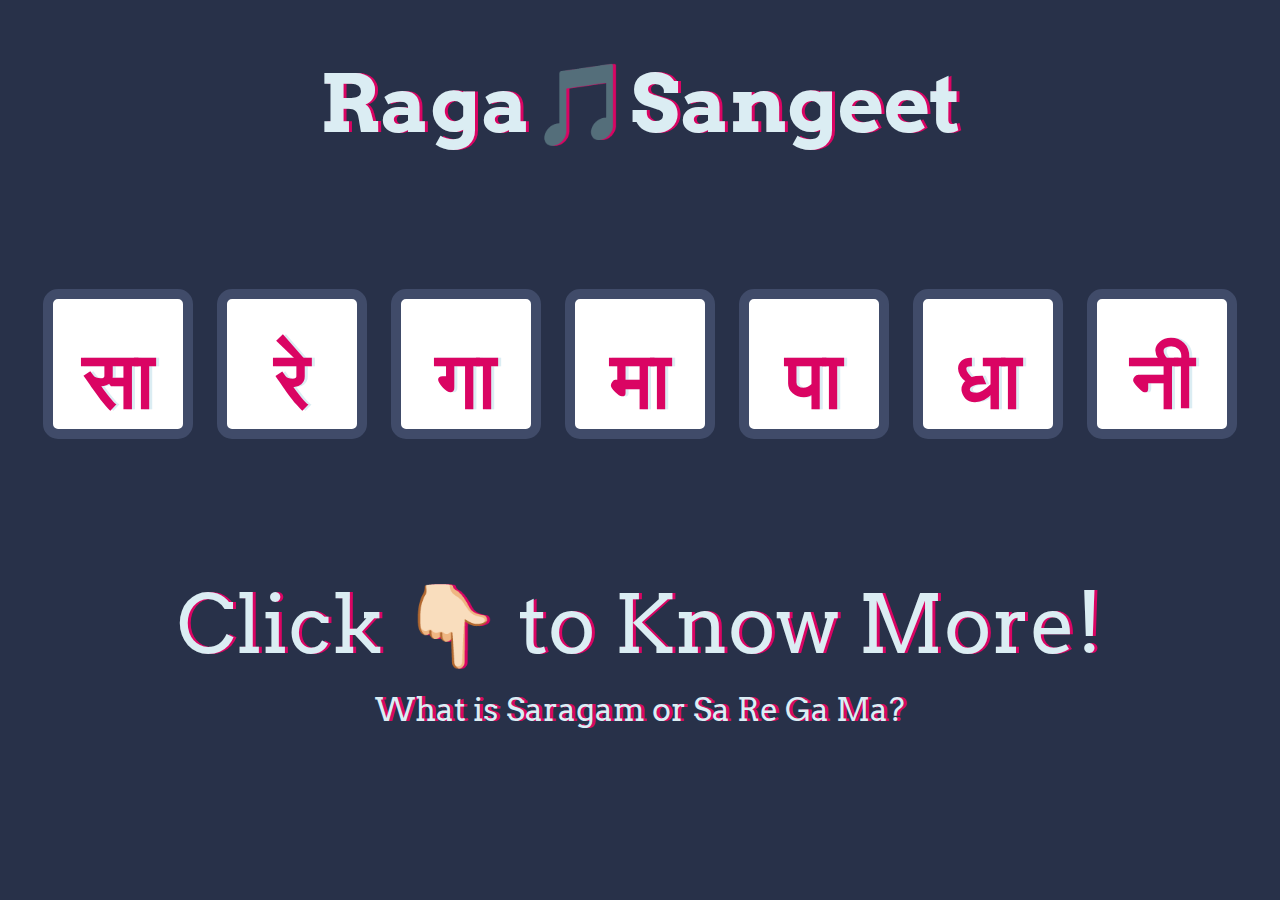
==== index.html @ 366e9fdf "Add files via upload" ====
<!DOCTYPE html>
<html lang="en" dir="ltr">

<head>
  <meta charset="utf-8">
  <title>Drum Kit</title>
  <link rel="stylesheet" href="styles.css">
  <link href="https://fonts.googleapis.com/css?family=Arvo" rel="stylesheet">
</head>

<body>

  <h1 id="title">Raga🎵Sangeet</h1>
  <div class="set">
    <button class="सा drum">सा</button>
    <button class="रे drum">रे</button>
    <button class="गा drum">गा</button>
    <button class="मा drum">मा</button>
    <button class="पा drum">पा</button>
    <button class="धा drum">धा</button>
    <button class="नी drum">नी</button>
  </div>

  <div class = "about">
    <p class = "click">Click 👇🏻 to Know More!</p>
    <a href="about.html">What is Saragam or Sa Re Ga Ma?</a>
    
  </div>


  <footer>
    
  </footer>
    
  <script src="index.js"></script>
</body>

</html>
---- styles.css ----
body {
  text-align: center;
  background-color: #283149;
}

h1 {
  font-size: 5rem;
  color: #DBEDF3;
  font-family: "Arvo", cursive;
  text-shadow: 3px 0 #DA0463;

}
.click{
  font-size: 5rem;
  color: #DBEDF3;
  font-family: "Arvo", cursive;
  text-shadow: 3px 0 #DA0463;
}
.detail{
  font-size: 2rem;
  color: #DBEDF3;
  font-family: "Arvo", cursive;
  text-shadow: 3px 0 #DA0463;
  text-align: left;
}
ol{
  font-size: 2rem;
  color: #DBEDF3;
  font-family: "Arvo", cursive;
  text-shadow: 3px 0 #DA0463;
  text-align: left;
}
a{
  font-size: 2rem;
  color: #DBEDF3;
  font-family: "Arvo", cursive;
  text-shadow: 3px 0 #DA0463;
  text-decoration: none;
  position: relative;
  bottom: 4rem;
}

footer {
  color: #DBEDF3;
  font-family: sans-serif;
}

.सा {
  /* background-image: url("images/tom1.png"); */
}

.रे {
  /* background-image: url("images/tom2.png"); */

}

.गा  {
  /* background-image: url("images/tom3.png"); */
}

.मा {
/* background-image: url("images/tom4.png"); */
}

.पा{
  /* background-image: url("images/snare.png"); */
}

.धा {
  /* background-image: url("images/crash.png") */
}

.l {
  /* background-image:url("images/kick.png") ; */
}

.set {
  margin: 10% auto;
}

.game-over {
  background-color: red;
  opacity: 0.8;
}

.pressed {
  box-shadow: 0 3px 4px 0 #DBEDF3;
  opacity: 0.5;
}

.red {
  color: red;
}

.drum {
  outline: none;
  border: 10px solid #404B69;
  font-size: 5rem;
  font-family: 'Arvo', cursive;
  line-height: 2;
  font-weight: 900;
  color: #DA0463;
  text-shadow: 3px 0 #DBEDF3;
  border-radius: 15px;
  display: inline-block;
  width: 150px;
  height: 150px;
  text-align: center;
  margin: 10px;
  background-color: white;
}
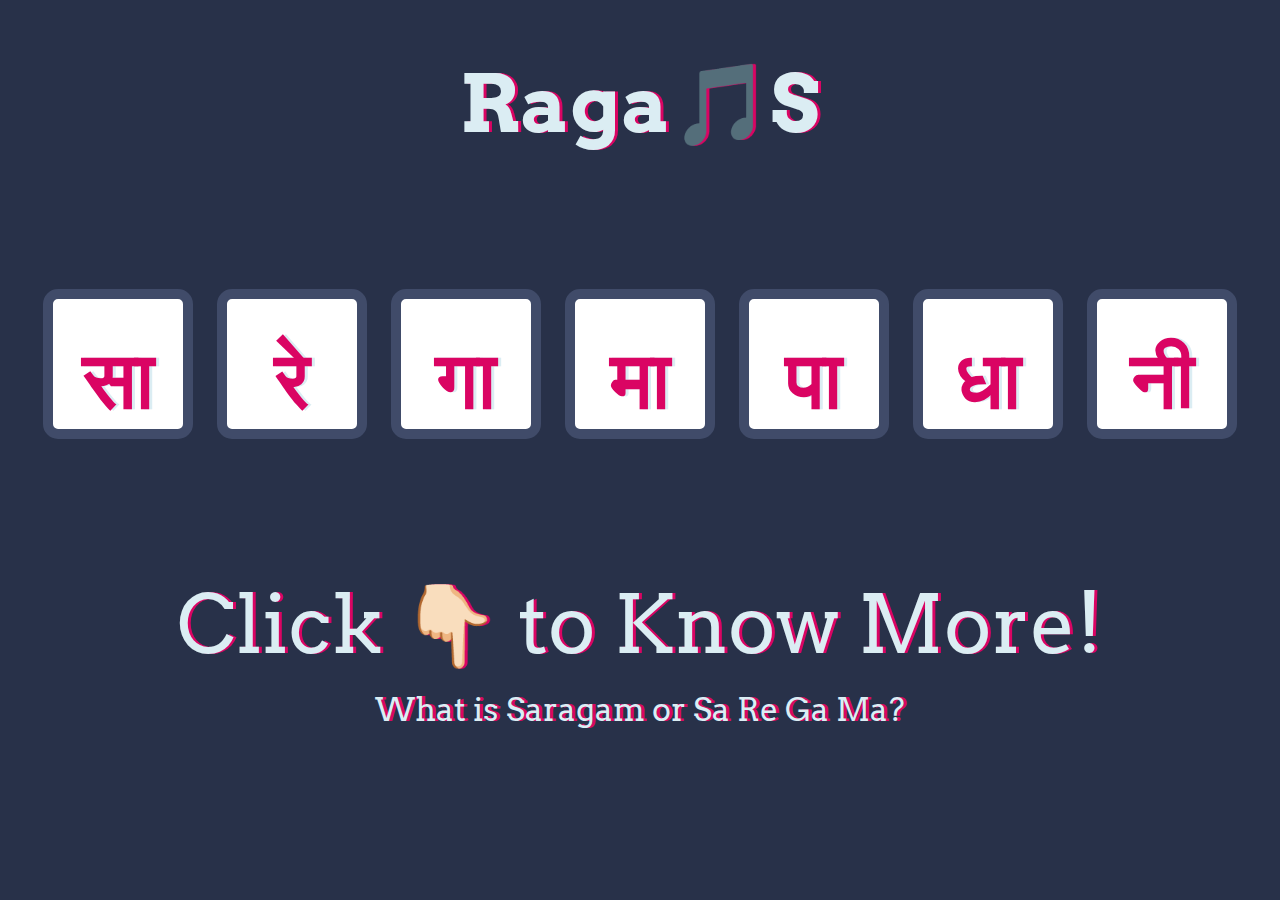
==== commit 977fd2f6: "Update index.html" ====
--- a/index.html
+++ b/index.html
@@ -10,7 +10,7 @@
 
 <body>
 
-  <h1 id="title">Raga🎵Sangeet</h1>
+  <h1 id="title"></h1>
   <div class="set">
     <button class="सा drum">सा</button>
     <button class="रे drum">रे</button>
